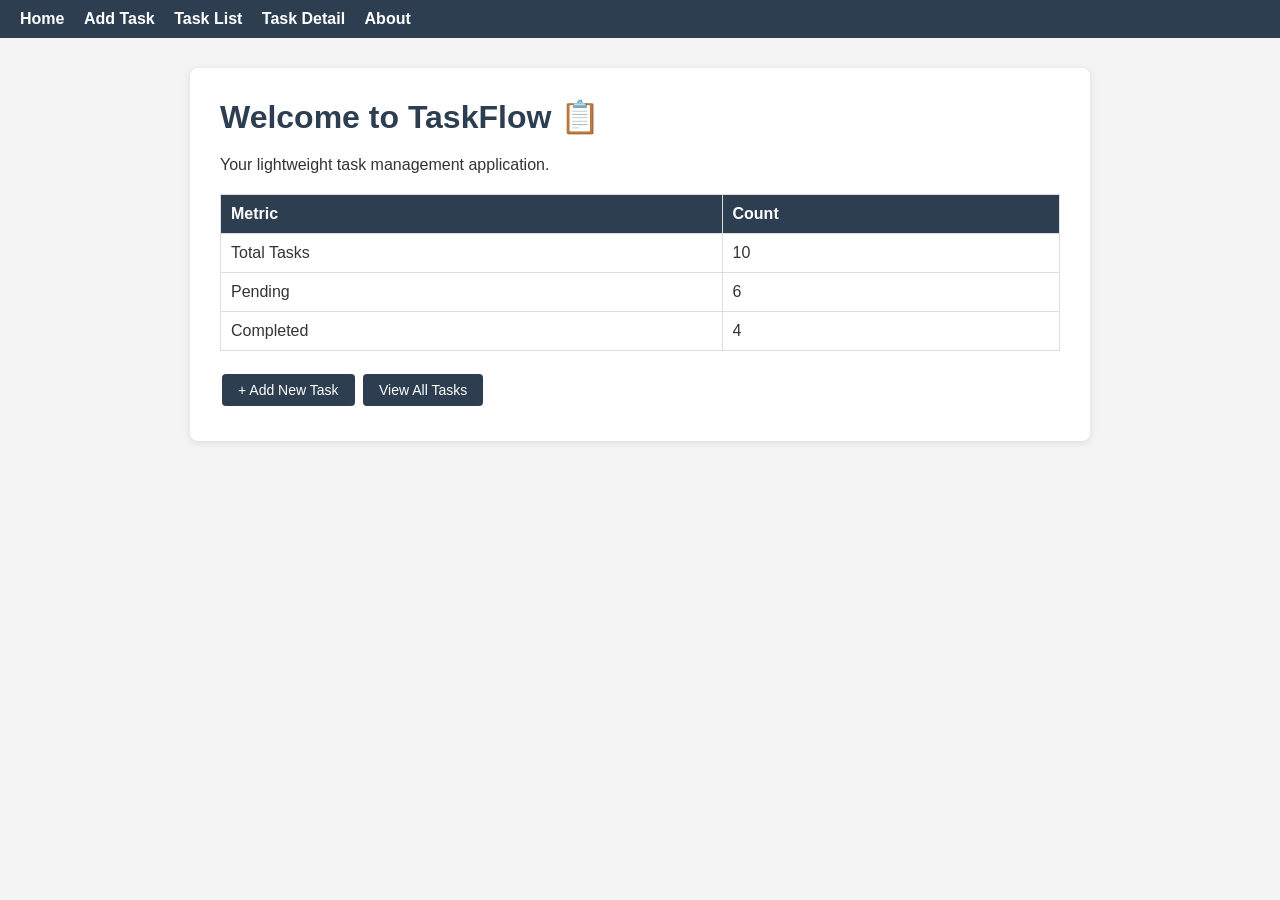
==== index.html @ 19df7671 "Initial setup: Dockerfile, style.css, index.html" ====
<!DOCTYPE html>
<html lang="en">
<head>
  <meta charset="UTF-8">
  <title>TaskFlow – Dashboard</title>
  <link rel="stylesheet" href="style.css">
</head>
<body>
  <nav>
    <a href="index.html">Home</a>
    <a href="add-task.html">Add Task</a>
    <a href="task-list.html">Task List</a>
    <a href="task-detail.html">Task Detail</a>
    <a href="about.html">About</a>
  </nav>
  <div class="container">
    <h1>Welcome to TaskFlow 📋</h1>
    <p>Your lightweight task management application.</p>
    <table>
      <tr><th>Metric</th><th>Count</th></tr>
      <tr><td>Total Tasks</td><td>10</td></tr>
      <tr><td>Pending</td><td>6</td></tr>
      <tr><td>Completed</td><td>4</td></tr>
    </table>
    <br>
    <a href="add-task.html" class="btn">+ Add New Task</a>
    <a href="task-list.html" class="btn">View All Tasks</a>
  </div>
</body>
</html>
---- style.css ----
/* style.css */
* { margin: 0; padding: 0; box-sizing: border-box; }
body { font-family: Arial, sans-serif; background: #f4f4f4; color: #333; }
nav { background: #2c3e50; padding: 10px 20px; }
nav a { color: white; text-decoration: none; margin-right: 15px; font-weight: bold; }
nav a:hover { color: #f39c12; }
.container { max-width: 900px; margin: 30px auto; background: white; padding: 30px; border-radius: 8px; box-shadow: 0 2px 8px rgba(0,0,0,0.1); }
h1 { color: #2c3e50; margin-bottom: 20px; }
table { width: 100%; border-collapse: collapse; margin-top: 20px; }
th, td { border: 1px solid #ddd; padding: 10px; text-align: left; }
th { background: #2c3e50; color: white; }
.btn { display: inline-block; padding: 8px 16px; background: #2c3e50; color: white; border-radius: 4px; text-decoration: none; margin: 5px 2px; cursor: pointer; border: none; font-size: 14px; }
.btn:hover { background: #f39c12; }
.high { color: red; font-weight: bold; }
.medium { color: orange; font-weight: bold; }
.low { color: green; font-weight: bold; }
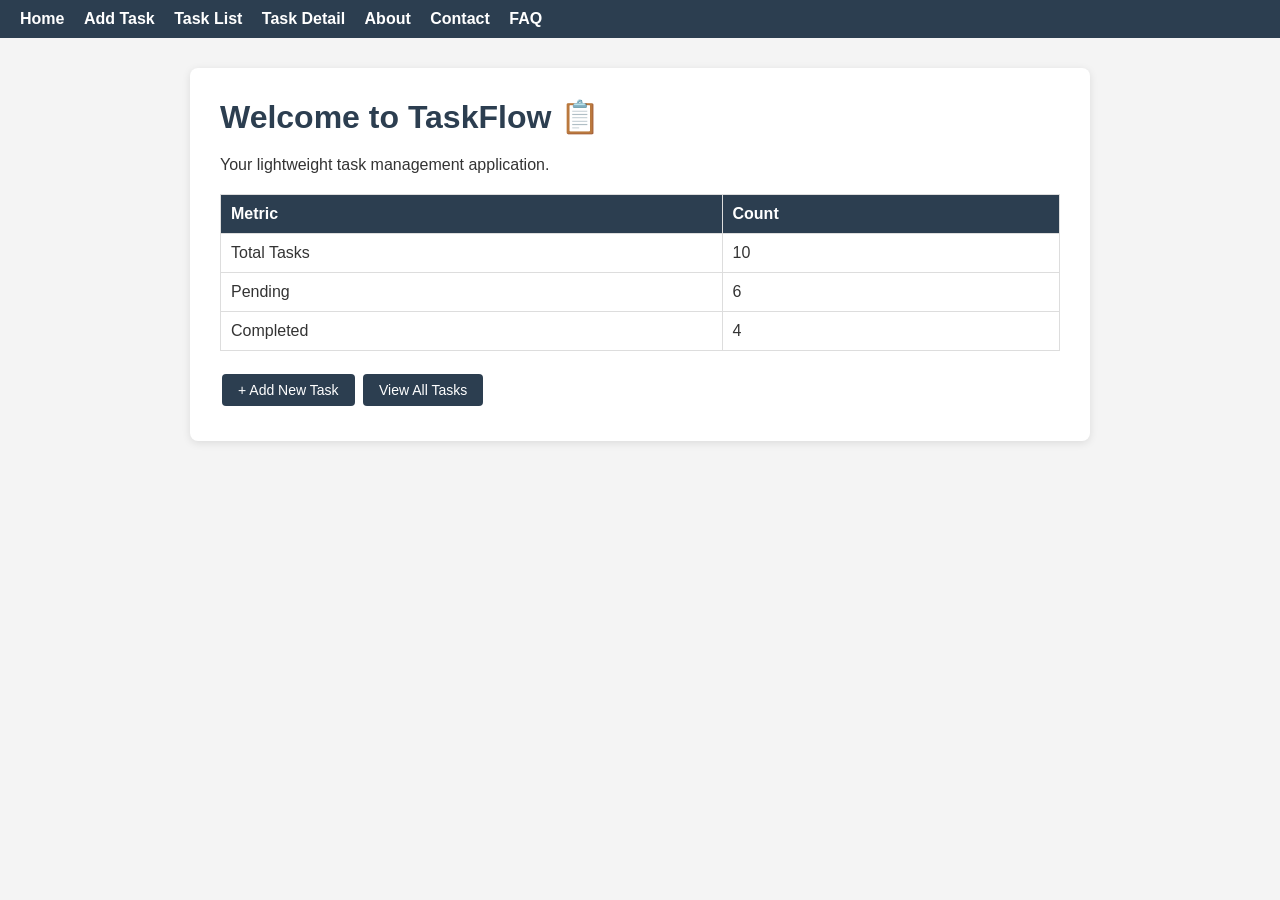
==== commit 01f54036: "Add links in the Navbar" ====
--- a/index.html
+++ b/index.html
@@ -12,6 +12,8 @@
     <a href="task-list.html">Task List</a>
     <a href="task-detail.html">Task Detail</a>
     <a href="about.html">About</a>
+    <a href="contact.html">Contact</a>
+    <a href="faq.html">FAQ</a>
   </nav>
   <div class="container">
     <h1>Welcome to TaskFlow 📋</h1>
